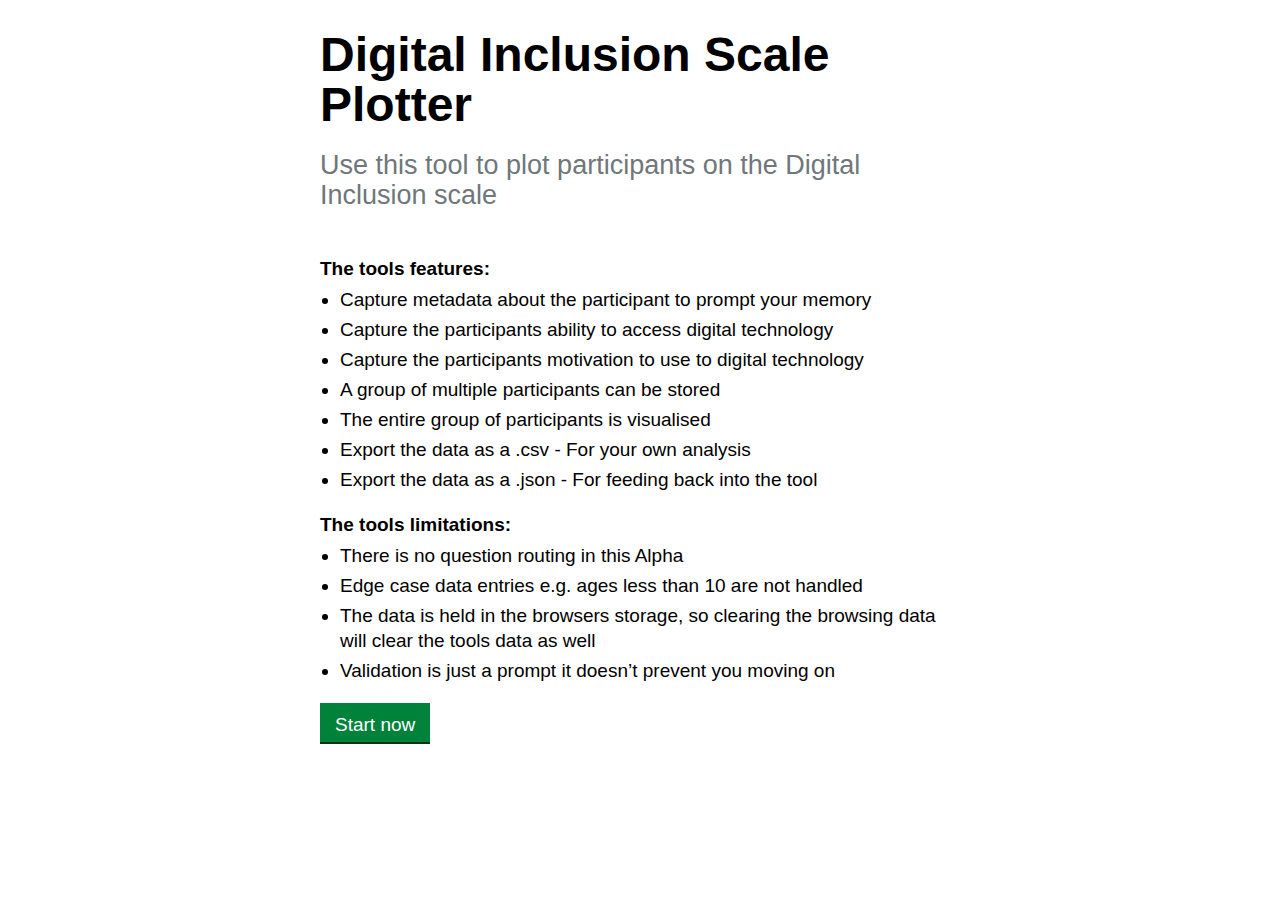
==== index.html @ 39d11bb1 "Tidying up file base for offline usage" ====
<!doctype html>
<!--[if lt IE 7 ]> <html class="ie ie6 ie-lt10 ie-lt9 ie-lt8 ie-lt7 no-js" lang="en"> <![endif]-->
<!--[if IE 7 ]>    <html class="ie ie7 ie-lt10 ie-lt9 ie-lt8 no-js" lang="en"> <![endif]-->
<!--[if IE 8 ]>    <html class="ie ie8 ie-lt10 ie-lt9 no-js" lang="en"> <![endif]-->
<!--[if IE 9 ]>    <html class="ie ie9 ie-lt10 no-js" lang="en"> <![endif]-->
<!--[if gt IE 9]><!--><html class="no-js" lang="en"><!--<![endif]-->
<head>
	<meta charset="utf-8">
	<title>GOV.UK</title>
	<meta name="author" content="Tom Harrop" />
	<meta name="Copyright" content="Open Government Licence v3.0, except where otherwise stated" />
	<!--[if gt IE 8]><!--><link href="govuk-assets/stylesheets/govuk-template.css?0.12.0" media="screen" rel="stylesheet" type="text/css" /><!--<![endif]-->
	<!--[if IE 6]><link href="govuk-assets/stylesheets/govuk-template-ie6.css?0.12.0" media="screen" rel="stylesheet" type="text/css" /><![endif]-->
	<!--[if IE 7]><link href="govuk-assets/stylesheets/govuk-template-ie7.css?0.12.0" media="screen" rel="stylesheet" type="text/css" /><![endif]-->
	<!--[if IE 8]><link href="govuk-assets/stylesheets/govuk-template-ie8.css?0.12.0" media="screen" rel="stylesheet" type="text/css" /><![endif]-->
	<link href="govuk-assets/stylesheets/govuk-template-print.css?0.12.0" media="print" rel="stylesheet" type="text/css" />
	<link href="govuk-assets/application.css" media="all" rel="stylesheet" type="text/css" />
	<link href="govuk-assets/stylesheets/fonts.css?0.12.0" media="all" rel="stylesheet" type="text/css" />

	<script type="text/javascript" src="scripts/jquery.min.js"></script>
	<script type="text/javascript" src="scripts/form.storage.js"></script>
	<script type="text/javascript" src="scripts/application.js"></script>
	<script type="text/javascript" src="scripts/details.polyfill.js"></script>

	<script src="scripts/jquery.form-validator.min.js"></script>
	<script type="text/javascript" src="scripts/DigitalScript.js"></script>
	<link rel="stylesheet" type="text/css" href="stylesheets/styles.css" />
</head>
<body>

	<header data-includefile="header"></header>
	<main id="content" role="main">
		<div data-includefile="banner-alpha"></div>

		<h1 class="heading-xlarge" style="margin-bottom: 40px">Digital Inclusion Scale Plotter
		<span class="heading-secondary" style="padding-top: 20px">Use this tool to plot participants on the Digital Inclusion scale</span></h1>
		<h4 class="heading-small">The tools features:</h4>
		<ul class="list-bullet">
			<li>Capture metadata about the participant to prompt your memory</li>
			<li>Capture the participants ability to access digital technology</li>
			<li>Capture the participants motivation to use to digital technology</li>
			<li>A group of multiple participants can be stored</li>
			<li>The entire group of participants is visualised</li>
			<li>Export the data as a .csv - For your own analysis</li>
			<li>Export the data as a .json - For feeding back into the tool</li>
		</ul>
		<h4 class="heading-small">The tools limitations:</h4>
		<ul class="list-bullet">
			<li>There is no question routing in this Alpha</li>
			<li>Edge case data entries e.g. ages less than 10 are not handled</li>
			<li>The data is held in the browsers storage, so clearing the browsing data will clear the tools data as well</li>
			<li>Validation is just a prompt it doesn’t prevent you moving on</li>
		</ul>

		<a class="button newParticipant" nextPage="Metadata">Start now</a>

<!-- STOP DELETING! -->

	</main>

	<footer data-includefile="footer"></footer>
</body>
</html>
---- govuk-assets/application.css ----
@-ms-viewport {
  width: device-width; }

@-o-viewport {
  width: device-width; }

@-ms-viewport {
  width: device-width; }

@-o-viewport {
  width: device-width; }

.grid-row:after, #content:after, fieldset:after, .form-group:after, .form-block:after, .panel-indent:after {
  content: "";
  display: block;
  clear: both; }

@font-face {
  font-family: GDS-Logo;
  src: local("HelveticaNeue"), local("Helvetica Neue"), local("Arial"), local("Helvetica"); }

@-ms-viewport {
  width: device-width; }

@-o-viewport {
  width: device-width; }

@font-face {
  font-family: GDS-Logo;
  src: local("HelveticaNeue"), local("Helvetica Neue"), local("Arial"), local("Helvetica"); }

@-ms-viewport {
  width: device-width; }

@-o-viewport {
  width: device-width; }

@-ms-viewport {
  width: device-width; }

@-o-viewport {
  width: device-width; }

.grid-row:after, #content:after, fieldset:after, .form-group:after, .form-block:after, .panel-indent:after {
  content: "";
  display: block;
  clear: both; }

@-ms-viewport {
  width: device-width; }

@-o-viewport {
  width: device-width; }

@-ms-viewport {
  width: device-width; }

@-o-viewport {
  width: device-width; }

.grid-row:after, #content:after, fieldset:after, .form-group:after, .form-block:after, .panel-indent:after {
  content: "";
  display: block;
  clear: both; }

#content {
  max-width: 970px;
  margin: 0 15px; }
  @media (min-width: 641px) {
    #content {
      margin: 0 30px; } }
  @media (min-width: 1020px) {
    #content {
      margin: 0 auto; } }

.grid-row {
  margin: 0 -15px; }

@-ms-viewport {
  width: device-width; }

@-o-viewport {
  width: device-width; }

.grid-row:after, #content:after, fieldset:after, .form-group:after, .form-block:after, .panel-indent:after {
  content: "";
  display: block;
  clear: both; }

@-ms-viewport {
  width: device-width; }

@-o-viewport {
  width: device-width; }

.example-highlight-grid .grid-row {
  background: #bfc1c3; }
.example-highlight-grid .column-highlight {
  background: #dee0e2;
  width: 100%; }

.example-back-link {
  display: -moz-inline-stack;
  display: inline-block;
  margin-top: 30px; }

.visuallyhidden {
  position: absolute;
  overflow: hidden;
  clip: rect(0 0 0 0);
  height: 1px;
  width: 1px;
  margin: -1px;
  padding: 0;
  border: 0; }

.js-enabled .js-hidden {
  display: none; }

/* Borrowed from http://meyerweb.com/eric/tools/css/reset/ */
div, span, h1, h2, h3, h4, h5, h6, p, blockquote, pre, a, abbr, acronym, address, big, cite, code, del, dfn, em, img, ins, kbd, q, s, samp, small, strike, strong, sub, sup, tt, var, b, u, i, center, dl, dt, dd, ol, ul, li, fieldset, form, label, legend, table, caption, tbody, tfoot, thead, tr, th, td, article, aside, canvas, details, embed, figure, figcaption, footer, header, hgroup, menu, nav, output, ruby, section, summary, time, mark {
  border: none;
  margin: 0;
  padding: 0; }

h1, h2, h3, h4, h5, h6, p, blockquote, pre, small, strike, strong, sub, sup, tt, var, b, u, i, center, input, textarea, table, caption, tbody, tfoot, thead, tr, th, td {
  font-size: inherit;
  font-family: inherit;
  line-height: inherit;
  font-weight: normal; }

main {
  font-family: "nta", Arial, sans-serif;
  font-size: 19px;
  line-height: 1.3157894737;
  font-weight: 400;
  text-transform: none;
  -webkit-font-smoothing: antialiased; }
  @media (max-width: 640px) {
    main {
      font-size: 16px;
      line-height: 1.25; } }

.font-xxlarge {
  font-family: "nta", Arial, sans-serif;
  font-size: 80px;
  line-height: 1;
  font-weight: 400;
  text-transform: none; }
  @media (max-width: 640px) {
    .font-xxlarge {
      font-size: 53px;
      line-height: 1.0377358491; } }

.font-xlarge {
  font-family: "nta", Arial, sans-serif;
  font-size: 48px;
  line-height: 1.0416666667;
  font-weight: 400;
  text-transform: none; }
  @media (max-width: 640px) {
    .font-xlarge {
      font-size: 32px;
      line-height: 1.09375; } }

.font-large {
  font-family: "nta", Arial, sans-serif;
  font-size: 36px;
  line-height: 1.1111111111;
  font-weight: 400;
  text-transform: none; }
  @media (max-width: 640px) {
    .font-large {
      font-size: 24px;
      line-height: 1.0416666667; } }

.font-medium {
  font-family: "nta", Arial, sans-serif;
  font-size: 24px;
  line-height: 1.25;
  font-weight: 400;
  text-transform: none; }
  @media (max-width: 640px) {
    .font-medium {
      font-size: 18px;
      line-height: 1.2; } }

.font-small {
  font-family: "nta", Arial, sans-serif;
  font-size: 19px;
  line-height: 1.3157894737;
  font-weight: 400;
  text-transform: none; }
  @media (max-width: 640px) {
    .font-small {
      font-size: 16px;
      line-height: 1.25; } }

.font-xsmall {
  font-family: "nta", Arial, sans-serif;
  font-size: 16px;
  line-height: 1.25;
  font-weight: 400;
  text-transform: none; }
  @media (max-width: 640px) {
    .font-xsmall {
      font-size: 14px;
      line-height: 1.1428571429; } }

.bold-xxlarge {
  font-family: "nta", Arial, sans-serif;
  font-size: 80px;
  line-height: 1;
  font-weight: 700;
  text-transform: none; }
  @media (max-width: 640px) {
    .bold-xxlarge {
      font-size: 53px;
      line-height: 1.0377358491; } }

.bold-xlarge {
  font-family: "nta", Arial, sans-serif;
  font-size: 48px;
  line-height: 1.0416666667;
  font-weight: 700;
  text-transform: none; }
  @media (max-width: 640px) {
    .bold-xlarge {
      font-size: 32px;
      line-height: 1.09375; } }

.bold-large {
  font-family: "nta", Arial, sans-serif;
  font-size: 36px;
  line-height: 1.1111111111;
  font-weight: 700;
  text-transform: none; }
  @media (max-width: 640px) {
    .bold-large {
      font-size: 24px;
      line-height: 1.0416666667; } }

.bold-medium {
  font-family: "nta", Arial, sans-serif;
  font-size: 24px;
  line-height: 1.25;
  font-weight: 700;
  text-transform: none; }
  @media (max-width: 640px) {
    .bold-medium {
      font-size: 18px;
      line-height: 1.2; } }

.bold-small {
  font-family: "nta", Arial, sans-serif;
  font-size: 19px;
  line-height: 1.3157894737;
  font-weight: 700;
  text-transform: none; }
  @media (max-width: 640px) {
    .bold-small {
      font-size: 16px;
      line-height: 1.25; } }

.bold-xsmall {
  font-family: "nta", Arial, sans-serif;
  font-size: 16px;
  line-height: 1.25;
  font-weight: 700;
  text-transform: none; }
  @media (max-width: 640px) {
    .bold-xsmall {
      font-size: 14px;
      line-height: 1.1428571429; } }

.heading-xlarge {
  font-family: "nta", Arial, sans-serif;
  font-size: 48px;
  line-height: 1.0416666667;
  font-weight: 700;
  text-transform: none;
  margin-top: 0.46875em;
  margin-bottom: 0.9375em; }
  @media (max-width: 640px) {
    .heading-xlarge {
      font-size: 32px;
      line-height: 1.09375; } }
  @media (min-width: 641px) {
    .heading-xlarge {
      margin-top: 0.625em;
      margin-bottom: 1.25em; } }
  .heading-xlarge .heading-secondary {
    font-family: "nta", Arial, sans-serif;
    font-size: 27px;
    line-height: 1.1111111111;
    font-weight: 400;
    text-transform: none;
    padding-top: 8px;
    padding-bottom: 7px;
    display: block;
    color: #6f777b; }
    @media (max-width: 640px) {
      .heading-xlarge .heading-secondary {
        font-size: 20px;
        line-height: 1.1111111111; } }
    @media (min-width: 641px) {
      .heading-xlarge .heading-secondary {
        padding-top: 4px;
        padding-bottom: 6px; } }

.heading-large {
  font-family: "nta", Arial, sans-serif;
  font-size: 36px;
  line-height: 1.1111111111;
  font-weight: 700;
  text-transform: none;
  margin-top: 1.04167em;
  margin-bottom: 0.41667em; }
  @media (max-width: 640px) {
    .heading-large {
      font-size: 24px;
      line-height: 1.0416666667; } }
  @media (min-width: 641px) {
    .heading-large {
      margin-top: 1.25em;
      margin-bottom: 0.55556em; } }
  .heading-large .heading-secondary {
    font-family: "nta", Arial, sans-serif;
    font-size: 24px;
    line-height: 1.25;
    font-weight: 400;
    text-transform: none;
    padding-top: 9px;
    padding-bottom: 6px;
    display: block;
    color: #6f777b; }
    @media (max-width: 640px) {
      .heading-large .heading-secondary {
        font-size: 18px;
        line-height: 1.2; } }
    @media (min-width: 641px) {
      .heading-large .heading-secondary {
        padding-top: 6px;
        padding-bottom: 4px; } }

.heading-medium {
  font-family: "nta", Arial, sans-serif;
  font-size: 24px;
  line-height: 1.25;
  font-weight: 700;
  text-transform: none;
  margin-top: 1.25em;
  margin-bottom: 0.5em; }
  @media (max-width: 640px) {
    .heading-medium {
      font-size: 18px;
      line-height: 1.2; } }
  @media (min-width: 641px) {
    .heading-medium {
      margin-top: 1.875em;
      margin-bottom: 0.83333em; } }

.heading-small {
  font-family: "nta", Arial, sans-serif;
  font-size: 19px;
  line-height: 1.3157894737;
  font-weight: 700;
  text-transform: none;
  margin-top: 0.625em;
  margin-bottom: 0.3125em; }
  @media (max-width: 640px) {
    .heading-small {
      font-size: 16px;
      line-height: 1.25; } }
  @media (min-width: 641px) {
    .heading-small {
      margin-top: 1.05263em; } }

p {
  margin-top: 0.3125em;
  margin-bottom: 1.25em; }
  @media (min-width: 641px) {
    p {
      margin-top: 0.26316em;
      margin-bottom: 1.05263em; } }

.lede {
  font-family: "nta", Arial, sans-serif;
  font-size: 24px;
  line-height: 1.25;
  font-weight: 400;
  text-transform: none; }
  @media (max-width: 640px) {
    .lede {
      font-size: 18px;
      line-height: 1.2; } }

.text {
  max-width: 30em; }

.text-secondary {
  color: #6f777b; }

.link {
  color: #005ea5;
  text-decoration: underline; }

.link:visited {
  color: #4c2c92; }

.link:hover {
  color: #2e8aca; }

.link:active {
  color: #005ea5; }

pre, code {
  font-size: 13px;
  line-height: 19px;
  color: #0b0c0c;
  background-color: #f8f8f8;
  border: 1px solid #bfc1c3;
  padding: 3px 7px; }

#content {
  padding-bottom: 30px; }
  @media (min-width: 769px) {
    #content {
      padding-bottom: 90px; } }

.phase-banner {
  padding: 10px 0 8px 0;
  border-bottom: 1px solid #bfc1c3; }
  @media (min-width: 641px) {
    .phase-banner {
      padding-bottom: 10px; } }
  .phase-banner p {
    margin: 0;
    color: #000;
    font-family: "nta", Arial, sans-serif;
    font-size: 16px;
    line-height: 1.25;
    font-weight: 400;
    text-transform: none; }
    @media (max-width: 640px) {
      .phase-banner p {
        font-size: 14px;
        line-height: 1.1428571429; } }
  .phase-banner .phase-tag {
    display: -moz-inline-stack;
    display: inline-block;
    vertical-align: top;
    margin: 0 8px 0 0;
    padding: 2px 5px 0;
    font-family: "nta", Arial, sans-serif;
    font-size: 16px;
    line-height: 1.25;
    font-weight: 700;
    text-transform: none;
    text-transform: uppercase;
    letter-spacing: 1px;
    text-decoration: none;
    color: #fff;
    background-color: #d53880; }
    @media (min-width: 641px) {
      .phase-banner .phase-tag {
        vertical-align: baseline; } }
    @media (max-width: 640px) {
      .phase-banner .phase-tag {
        font-size: 14px;
        line-height: 1.1428571429; } }
  .phase-banner span {
    display: -moz-inline-stack;
    display: inline-block;
    width: 75%;
    vertical-align: top; }
    @media (min-width: 641px) {
      .phase-banner span {
        width: auto;
        vertical-align: baseline; } }

.column-quarter {
  padding: 0 15px;
  -webkit-box-sizing: border-box;
  -moz-box-sizing: border-box;
  box-sizing: border-box; }
  @media (min-width: 641px) {
    .column-quarter {
      float: left;
      width: 25%; } }

.column-half {
  padding: 0 15px;
  -webkit-box-sizing: border-box;
  -moz-box-sizing: border-box;
  box-sizing: border-box; }
  @media (min-width: 641px) {
    .column-half {
      float: left;
      width: 50%; } }

.column-third {
  padding: 0 15px;
  -webkit-box-sizing: border-box;
  -moz-box-sizing: border-box;
  box-sizing: border-box; }
  @media (min-width: 641px) {
    .column-third {
      float: left;
      width: 33.3333333333%; } }

.column-two-thirds {
  padding: 0 15px;
  -webkit-box-sizing: border-box;
  -moz-box-sizing: border-box;
  box-sizing: border-box; }
  @media (min-width: 641px) {
    .column-two-thirds {
      float: left;
      width: 66.6666666667%; } }

fieldset {
  width: 100%; }

.form-group {
  float: left;
  width: 100%;
  margin-bottom: 15px; }
  @media (min-width: 641px) {
    .form-group {
      margin-bottom: 30px; } }

.form-group-related {
  margin-bottom: 10px; }
  @media (min-width: 641px) {
    .form-group-related {
      margin-bottom: 20px; } }

.form-group-compound {
  margin-bottom: 10px; }

.form-title {
  margin-bottom: 30px; }
  @media (min-width: 641px) {
    .form-title {
      margin-bottom: 45px; } }

.form-label, .form-label-bold {
  display: block;
  color: #0b0c0c; }

.form-label {
  font-family: "nta", Arial, sans-serif;
  font-size: 19px;
  line-height: 1.3157894737;
  font-weight: 400;
  text-transform: none;
  margin-bottom: 5px; }
  @media (max-width: 640px) {
    .form-label {
      font-size: 16px;
      line-height: 1.25; } }

.form-label-bold {
  font-family: "nta", Arial, sans-serif;
  font-size: 24px;
  line-height: 1.25;
  font-weight: 700;
  text-transform: none;
  margin-bottom: 0; }
  @media (max-width: 640px) {
    .form-label-bold {
      font-size: 18px;
      line-height: 1.2; } }
  .form-label-bold .form-hint {
    font-family: "nta", Arial, sans-serif;
    font-size: 19px;
    line-height: 1.3157894737;
    font-weight: 400;
    text-transform: none; }
    @media (max-width: 640px) {
      .form-label-bold .form-hint {
        font-size: 16px;
        line-height: 1.25; } }

.form-block {
  float: left;
  width: 100%; }

.form-hint {
  display: block;
  color: #6f777b;
  margin-bottom: 5px; }
  @media (min-width: 641px) {
    .form-hint {
      margin-top: 8px; } }

.form-control {
  font-family: "nta", Arial, sans-serif;
  font-size: 19px;
  line-height: 1.3157894737;
  font-weight: 400;
  text-transform: none;
  width: 100%;
  -webkit-box-sizing: border-box;
  -moz-box-sizing: border-box;
  box-sizing: border-box;
  padding: 4px;
  background-color: #fff;
  border: 1px solid #bfc1c3;
  -webkit-appearance: none;
  border-radius: 0; }
  @media (max-width: 640px) {
    .form-control {
      font-size: 16px;
      line-height: 1.25; } }
  @media (min-width: 641px) {
    .form-control {
      width: 50%; } }

.form-control-3-4 {
  width: 100%; }
  @media (min-width: 641px) {
    .form-control-3-4 {
      width: 75%; } }

.form-control-1-2 {
  width: 100%; }
  @media (min-width: 641px) {
    .form-control-1-2 {
      width: 50%; } }

.form-control-1-4 {
  width: 25%; }

.form-control-1-8 {
  width: 12.5%; }

.form-radio {
  display: block;
  margin: 10px 0; }

.form-radio input {
  vertical-align: middle;
  margin: -4px 5px 0 0; }

.form-checkbox {
  display: block;
  margin: 15px 0; }

.form-checkbox input {
  vertical-align: middle;
  margin: -2px 5px 0 0; }

@media (max-width: 640px) {
  .form .button {
    width: 100%; } }

.validation-summary {
  border: 3px solid #df3034;
  padding: 15px 30px;
  margin-bottom: 30px; }

.validation-summary ul {
  margin-top: 10px; }

.validation-summary li, .validation-summary p {
  font-family: "nta", Arial, sans-serif;
  font-size: 16px;
  line-height: 1.25;
  font-weight: 400;
  text-transform: none; }
  @media (max-width: 640px) {
    .validation-summary li, .validation-summary p {
      font-size: 14px;
      line-height: 1.1428571429; } }

.validation-summary p {
  margin-top: 15px;
  margin-bottom: 5px; }

.validation-summary a {
  color: #df3034; }

.validation-summary .heading-small {
  margin-top: 15px; }

.validation-message {
  display: block;
  font-family: "nta", Arial, sans-serif;
  font-size: 16px;
  line-height: 1.25;
  font-weight: 400;
  text-transform: none;
  color: #df3034; }
  @media (max-width: 640px) {
    .validation-message {
      font-size: 14px;
      line-height: 1.1428571429; } }

input::-webkit-outer-spin-button, input::-webkit-inner-spin-button {
  -webkit-appearance: none;
  margin: 0; }

input[type=number] {
  -moz-appearance: textfield; }

.form-date .form-group {
  float: left;
  width: 50px;
  margin-right: 20px;
  margin-bottom: 0;
  clear: none; }
  .form-date .form-group label {
    display: block;
    margin-bottom: 5px; }
  .form-date .form-group input {
    width: 100%; }
.form-date .form-group-year {
  width: 70px; }

@-ms-viewport {
  width: device-width; }

@-o-viewport {
  width: device-width; }

.block-label {
  display: block;
  float: none;
  clear: left;
  position: relative;
  background: #dee0e2;
  border: 1px solid #dee0e2;
  padding: 18px 30px 15px 45px;
  margin-top: 10px;
  margin-bottom: 10px;
  cursor: pointer; }
  @media (min-width: 641px) {
    .block-label {
      float: left;
      margin-top: 5px;
      margin-bottom: 5px; } }
  .block-label input {
    position: absolute;
    top: 18px;
    left: 15px;
    cursor: pointer; }
  .block-label:hover {
    border-color: #0b0c0c; }

.inline .block-label {
  clear: none;
  margin-right: 15px; }

.js-enabled label.selected {
  background: #fff;
  border-color: #0b0c0c; }

.js-enabled label.focused {
  outline: 3px solid #ffbf47; }

.js-enabled .focused input:focus {
  outline: none; }

table {
  border-collapse: collapse;
  border-spacing: 0;
  width: 100%; }

table th, table td {
  font-family: "nta", Arial, sans-serif;
  font-size: 16px;
  line-height: 1.25;
  font-weight: 400;
  text-transform: none;
  padding: 0.75em 1.25em 0.5625em 0;
  text-align: left;
  color: #0b0c0c;
  border-bottom: 1px solid #bfc1c3; }
  @media (max-width: 640px) {
    table th, table td {
      font-size: 14px;
      line-height: 1.1428571429; } }

table th {
  font-weight: 700; }

table th.numeric {
  text-align: right; }

table td.numeric {
  font-family: "ntatabularnumbers", "nta", Arial, sans-serif;
  font-size: 16px;
  line-height: 1.25;
  font-weight: 400;
  text-transform: none;
  text-align: right; }
  @media (max-width: 640px) {
    table td.numeric {
      font-size: 14px;
      line-height: 1.1428571429; } }

.button {
  background-color: #00823b;
  position: relative;
  display: -moz-inline-stack;
  display: inline-block;
  padding: 0.3em 0.6em 0.2em 0.6em;
  border: none;
  -webkit-border-radius: 0;
  -moz-border-radius: 0;
  border-radius: 0;
  -webkit-appearance: none;
  -webkit-box-shadow: 0 2px 0 #003518;
  -moz-box-shadow: 0 2px 0 #003518;
  box-shadow: 0 2px 0 #003518;
  font-size: 1em;
  line-height: 1.25;
  text-decoration: none;
  -webkit-font-smoothing: antialiased;
  cursor: pointer;
  color: #fff;
  margin: 0 15px 15px 0;
  padding: 0.52632em 0.78947em 0.26316em 0.78947em;
  vertical-align: top; }
  .button:visited {
    background-color: #00823b; }
  .button:hover, .button:focus {
    background-color: #00692f; }
  .button:active {
    top: 2px;
    -webkit-box-shadow: 0 0 0 #00823b;
    -moz-box-shadow: 0 0 0 #00823b;
    box-shadow: 0 0 0 #00823b; }
  .button.disabled, .button[disabled="disabled"], .button[disabled] {
    zoom: 1;
    filter: alpha(opacity=50);
    opacity: 0.5; }
    .button.disabled:hover, .button[disabled="disabled"]:hover, .button[disabled]:hover {
      cursor: default;
      background-color: #00823b; }
    .button.disabled:active, .button[disabled="disabled"]:active, .button[disabled]:active {
      top: 0;
      -webkit-box-shadow: 0 2px 0 #003518;
      -moz-box-shadow: 0 2px 0 #003518;
      box-shadow: 0 2px 0 #003518; }
  .button:link, .button:hover, .button:focus, .button:visited {
    color: #fff; }
  .button:before {
    content: "";
    height: 110%;
    width: 100%;
    display: block;
    background: transparent;
    position: absolute;
    top: 0;
    left: 0; }
  .button:active:before {
    top: -10%;
    height: 120%; }
  .button[rel="external"]:after {
    display: none;
    content: none;
    margin-left: 0;
    margin-right: 0; }

.button::-moz-focus-inner {
  border: 0;
  padding: 0; }

.button:focus {
  outline: 3px solid #ffbf47; }

.button[disabled="disabled"] {
  background: #00823b; }

.button[disabled="disabled"]:focus {
  outline: none; }

.button-get-started {
  font-family: "nta", Arial, sans-serif;
  font-size: 24px;
  line-height: 1.25;
  font-weight: 700;
  text-transform: none;
  background-image: url("/public/images/icon-pointer.png");
  background-repeat: no-repeat;
  background-position: 100% 50%;
  padding: 0.36842em 2.15789em 0.21053em 0.84211em; }
  @media (max-width: 640px) {
    .button-get-started {
      font-size: 18px;
      line-height: 1.2; } }
  @media only screen and (-webkit-min-device-pixel-ratio: 2), only screen and (min--moz-device-pixel-ratio: 2), only screen and (-o-min-device-pixel-ratio: 20/10), only screen and (min-device-pixel-ratio: 2), only screen and (min-resolution: 192dpi), only screen and (min-resolution: 2dppx) {
    .button-get-started {
      background-image: url("/public/images/icon-pointer-2x.png");
      background-size: 30px 19px; } }

details {
  display: block; }

details summary {
  display: inline-block;
  color: #005ea5;
  cursor: pointer;
  position: relative;
  margin-bottom: 0.26316em; }

details summary:hover {
  color: #2e8aca; }

details summary:focus {
  outline: 3px solid #ffbf47; }

details .summary {
  text-decoration: underline; }

details .arrow {
  margin-right: 0.35em;
  font-style: normal; }

details .panel-indent {
  margin-top: 0; }

ul, ol {
  list-style-type: none;
  padding: 0; }

.list-bullet {
  list-style-type: disc;
  padding-left: 20px; }

.list-number {
  list-style-type: decimal;
  padding-left: 20px; }

.list-bullet, .list-number {
  margin-top: 5px;
  margin-bottom: 20px; }

.list-bullet li, .list-number li {
  margin-bottom: 5px; }

.panel-indent {
  clear: both;
  border-left: 4px solid #bfc1c3;
  padding: 10px 0 10px 15px;
  margin: 30px 15px 45px 0; }

.panel-indent legend {
  margin-top: 0; }

.panel-indent p:only-child, .panel-indent p:last-child {
  margin-bottom: 0; }

.panel-indent .form-group:last-child {
  margin-bottom: 0; }

.alpha-banner {
  padding: 10px 0 8px 0;
  border-bottom: 1px solid #bfc1c3; }
  @media (min-width: 641px) {
    .alpha-banner {
      padding-bottom: 10px; } }
  .alpha-banner p {
    margin: 0;
    color: #000;
    font-family: "nta", Arial, sans-serif;
    font-size: 16px;
    line-height: 1.25;
    font-weight: 400;
    text-transform: none; }
    @media (max-width: 640px) {
      .alpha-banner p {
        font-size: 14px;
        line-height: 1.1428571429; } }
  .alpha-banner .phase-tag {
    display: -moz-inline-stack;
    display: inline-block;
    vertical-align: top;
    margin: 0 8px 0 0;
    padding: 2px 5px 0;
    font-family: "nta", Arial, sans-serif;
    font-size: 16px;
    line-height: 1.25;
    font-weight: 700;
    text-transform: none;
    text-transform: uppercase;
    letter-spacing: 1px;
    text-decoration: none;
    color: #fff;
    background-color: #d53880; }
    @media (min-width: 641px) {
      .alpha-banner .phase-tag {
        vertical-align: baseline; } }
    @media (max-width: 640px) {
      .alpha-banner .phase-tag {
        font-size: 14px;
        line-height: 1.1428571429; } }
  .alpha-banner span {
    display: -moz-inline-stack;
    display: inline-block;
    width: 75%;
    vertical-align: top; }
    @media (min-width: 641px) {
      .alpha-banner span {
        width: auto;
        vertical-align: baseline; } }

.alpha-tag {
  display: -moz-inline-stack;
  display: inline-block;
  vertical-align: top;
  margin: 0 8px 0 0;
  padding: 2px 5px 0;
  font-family: "nta", Arial, sans-serif;
  font-size: 16px;
  line-height: 1.25;
  font-weight: 700;
  text-transform: none;
  text-transform: uppercase;
  letter-spacing: 1px;
  text-decoration: none;
  color: #fff;
  background-color: #d53880; }
  @media (min-width: 641px) {
    .alpha-tag {
      vertical-align: baseline; } }
  @media (max-width: 640px) {
    .alpha-tag {
      font-size: 14px;
      line-height: 1.1428571429; } }

.banner-block {
  padding: 0.5em 0;
  border-bottom: 1px solid #0b0c0c;
  font-size: 16px; }

@media (min-width: 641px) {
  html[dir="rtl"] .block-label {
    float: right;
    clear: right;
    margin-right: 0; } }

html[dir="rtl"] .form-date .form-group {
  float: right; }
html[dir="rtl"] .button {
  margin-right: 0; }
html[dir="rtl"] .panel-indent {
  border-right: 4px solid #bfc1c3;
  border-left: none;
  padding: 10px 15px 10px 0;
  margin: 30px 0 45px 15px; }
html[dir="rtl"] table td, html[dir="rtl"] table th {
  text-align: right; }
  html[dir="rtl"] table td.numeric, html[dir="rtl"] table th.numeric {
    text-align: left; }

@media (max-width: 640px) {
  .rtl-both {
    width: 100%; } }

@media (min-width: 641px) {
  .rtl-both {
    padding-right: 50%;
    display: block; }
  legend.rtl-label {
    min-width: 50%; }
  body.body-rtl-both #content p[data-lang='eng'], body.body-rtl-both #content label:not(.rtl-both) {
    max-width: 50%; } }

p.no-margin, h1.no-margin {
  text-indent: 0; }

span.rtl-both, legend.lang-boths {
  width: 100%; }

.panel-success {
  clear: both;
  padding: 30px 0 30px 15px;
  margin: 30px 15px 45px 0;
  background: #28a197;
  color: #fff;
  text-align: center; }

.button.secondary {
  background: #eee;
  color: #000;
  -webkit-box-shadow: 0 2px 0 #ccc;
  -moz-box-shadow: 0 2px 0 #ccc;
  box-shadow: 0 2px 0 #ccc; }

.button.red {
  background: #eee;
  color: #b10e1e;
  font-weight: bold;
  -webkit-box-shadow: 0 2px 0 #ccc;
  -moz-box-shadow: 0 2px 0 #ccc;
  box-shadow: 0 2px 0 #ccc; }

strong {
  font-weight: bold; }

.hide-by-default {
  display: none; }

label .rtl-both {
  text-indent: 0; }
---- stylesheets/styles.css ----
#content {
	max-width: 640px;
}

.required {
	color: red;
}

.instructions {
	padding: 20px;
	border: 1px solid #990000;
	color: #990000;
	background: #f4f4f4;
	margin-bottom: 2em;
	border-radius: 10px;
	clear: both;
}
.instructions p, .instructions th, .instructions td, .instructions table, .instructions h2 {
	color: #990000;
}
pre {
	font-family: courier;
	overflow: scroll;
}
*[class^='optional-section-'],*[class*=' optional-section-'] {display: none;}
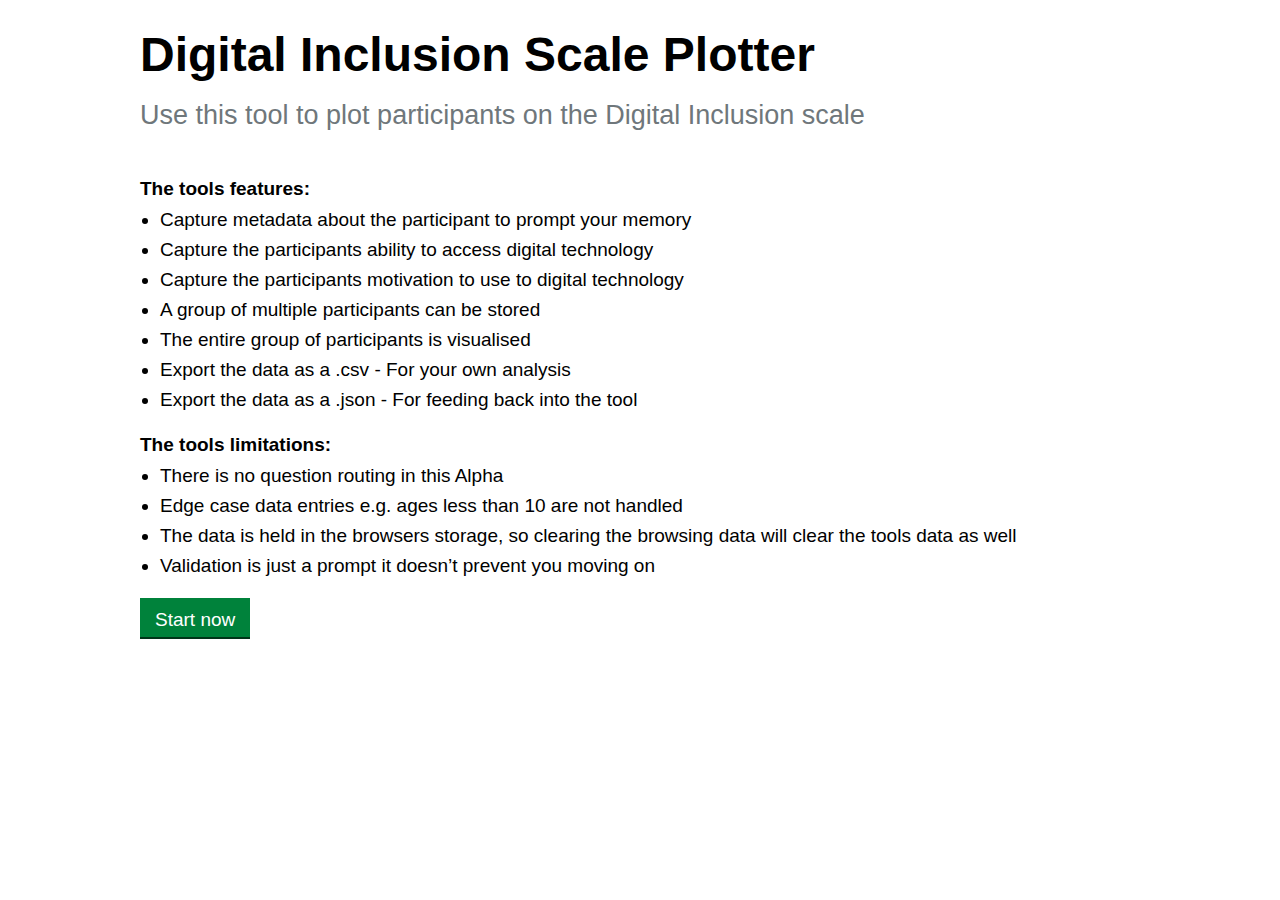
==== commit 8de3a2ab: "Finish navigationfix" ====
--- a/index.html
+++ b/index.html
@@ -52,7 +52,7 @@
 			<li>Validation is just a prompt it doesn’t prevent you moving on</li>
 		</ul>
 
-		<a class="button newParticipant" nextPage="Metadata">Start now</a>
+		<a class="button navigation" navType="newSession" nextPage="Metadata">Start now</a>
 
 <!-- STOP DELETING! -->
 
--- a/stylesheets/styles.css
+++ b/stylesheets/styles.css
@@ -1,6 +1,21 @@
 
 #content {
-	max-width: 640px;
+	max-width: 1000px;
+}
+.rightCol {
+	max-width: 44%;
+	float: right;
+	margin-left: 1%;
+}
+.leftCol {
+	max-width: 44%;
+	float:left;
+	margin-right: 1%; 
+}
+.plotterNav {
+	clear:both;
+	max-width: 100%;
+	text-align: center;
 }
 
 .required {
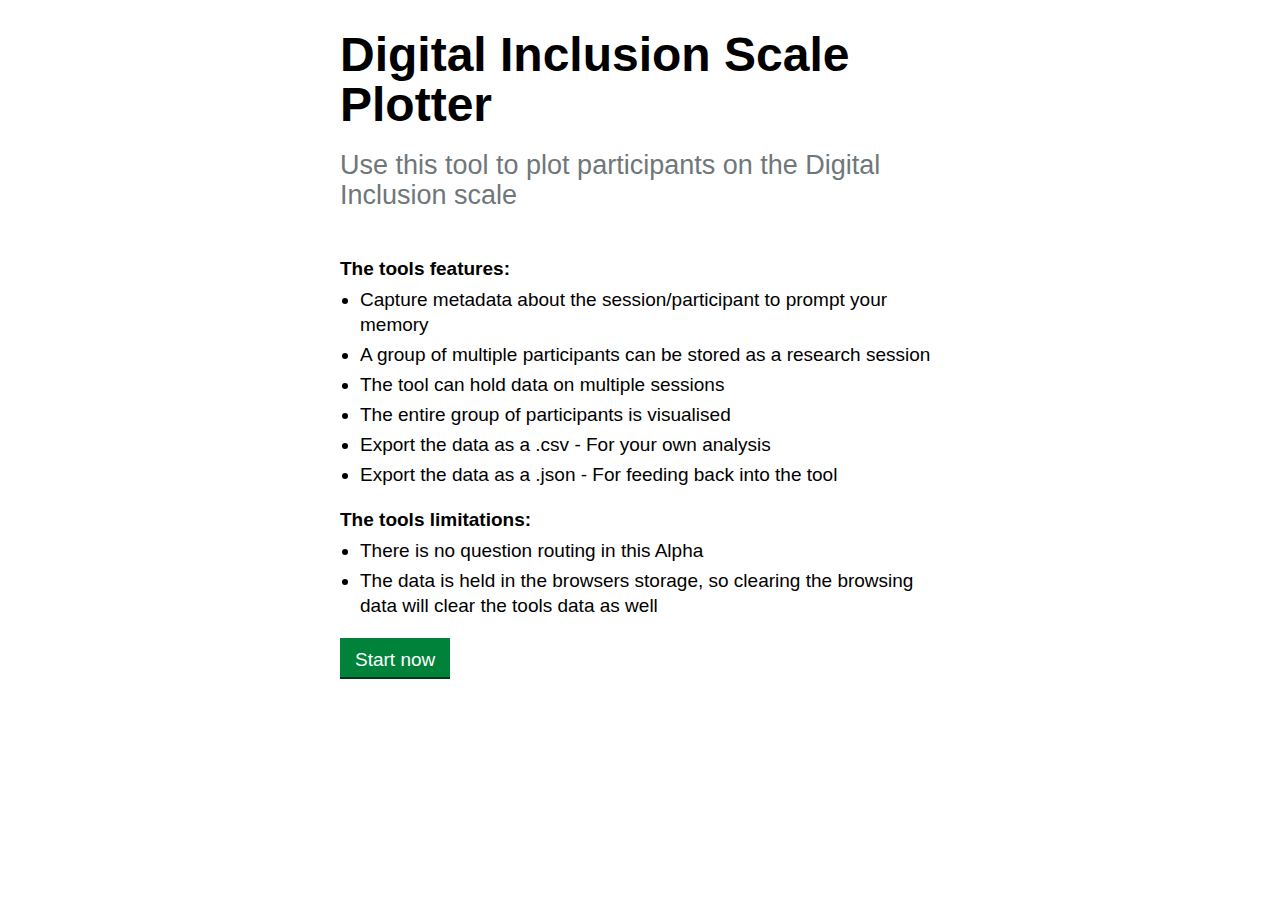
==== commit c3974aa5: "Index update to reflect current state" ====
--- a/index.html
+++ b/index.html
@@ -36,10 +36,9 @@
 		<span class="heading-secondary" style="padding-top: 20px">Use this tool to plot participants on the Digital Inclusion scale</span></h1>
 		<h4 class="heading-small">The tools features:</h4>
 		<ul class="list-bullet">
-			<li>Capture metadata about the participant to prompt your memory</li>
-			<li>Capture the participants ability to access digital technology</li>
-			<li>Capture the participants motivation to use to digital technology</li>
-			<li>A group of multiple participants can be stored</li>
+			<li>Capture metadata about the session/participant to prompt your memory</li>
+			<li>A group of multiple participants can be stored as a research session</li>
+			<li>The tool can hold data on multiple sessions</li>
 			<li>The entire group of participants is visualised</li>
 			<li>Export the data as a .csv - For your own analysis</li>
 			<li>Export the data as a .json - For feeding back into the tool</li>
@@ -47,9 +46,7 @@
 		<h4 class="heading-small">The tools limitations:</h4>
 		<ul class="list-bullet">
 			<li>There is no question routing in this Alpha</li>
-			<li>Edge case data entries e.g. ages less than 10 are not handled</li>
 			<li>The data is held in the browsers storage, so clearing the browsing data will clear the tools data as well</li>
-			<li>Validation is just a prompt it doesn’t prevent you moving on</li>
 		</ul>
 
 		<a class="button navigation" navType="newSession" nextPage="Metadata">Start now</a>
--- a/stylesheets/styles.css
+++ b/stylesheets/styles.css
@@ -1,6 +1,6 @@
 
 #content {
-	max-width: 1000px;
+	max-width: 600px;
 }
 .rightCol {
 	max-width: 44%;
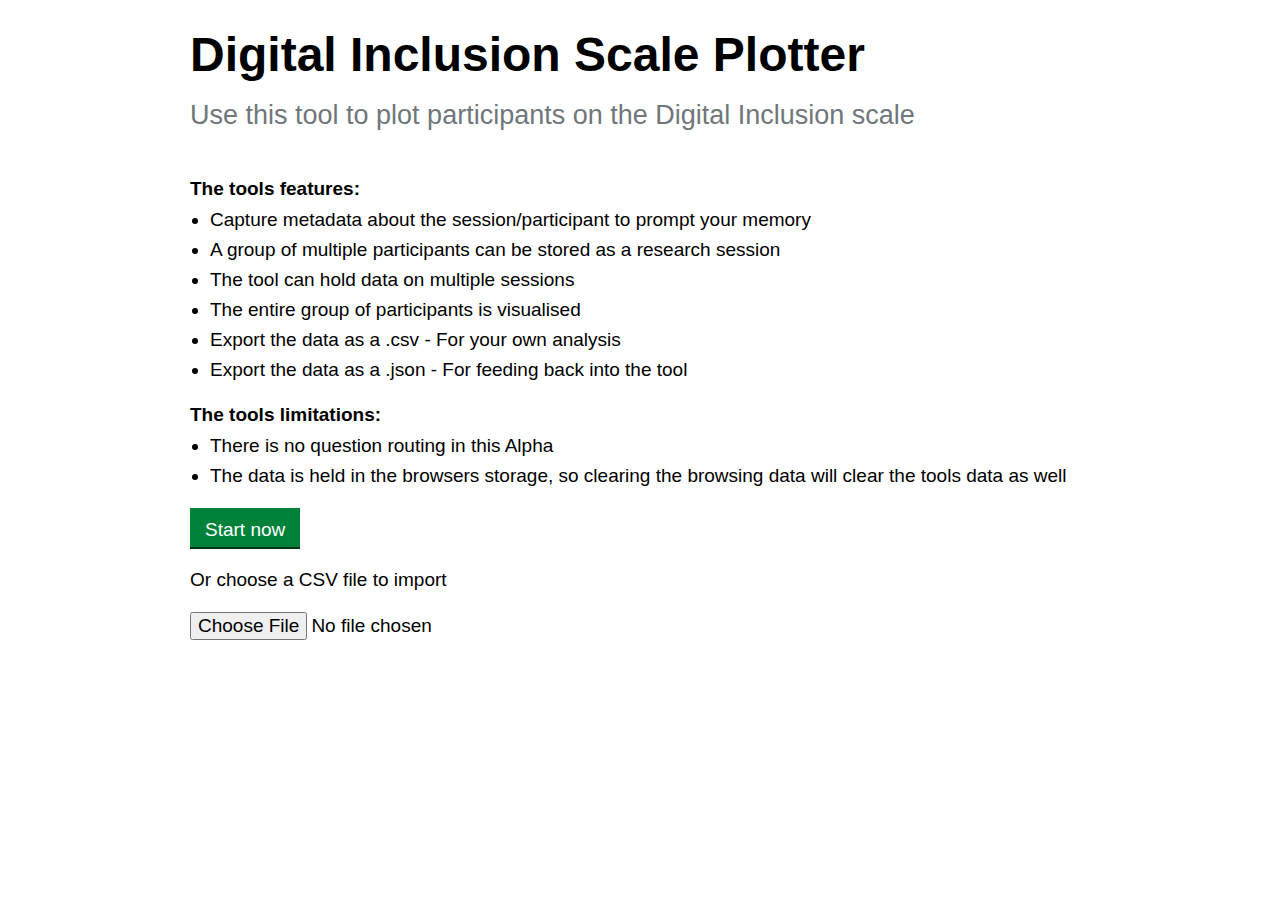
==== commit 6a6bca9b: "Importing a CSV" ====
--- a/index.html
+++ b/index.html
@@ -22,7 +22,7 @@
 	<script type="text/javascript" src="scripts/application.js"></script>
 	<script type="text/javascript" src="scripts/details.polyfill.js"></script>
 
-	<script src="scripts/jquery.form-validator.min.js"></script>
+	<script type="text/javascript" src="scripts/papaparse.js"></script>
 	<script type="text/javascript" src="scripts/DigitalScript.js"></script>
 	<link rel="stylesheet" type="text/css" href="stylesheets/styles.css" />
 </head>
@@ -50,11 +50,18 @@
 		</ul>
 
 		<a class="button navigation" navType="newSession" nextPage="Metadata">Start now</a>
+		<p>Or choose a CSV file to import</p>
+		<input type="file" id="fileImport" name="fileImport"/>
 
 <!-- STOP DELETING! -->
 
 	</main>
 
 	<footer data-includefile="footer"></footer>
+
+
+	<div id="overlay" aria-hidden="true" style="display: none;">
+    <span>Processing file. Please wait...</span>
+</div>
 </body>
 </html>
--- a/stylesheets/styles.css
+++ b/stylesheets/styles.css
@@ -1,9 +1,48 @@
+main{
+	width: 900px;
+    min-width: 900px;
+    margin: 0 auto;
+}
 
-#content {
-	max-width: 600px;
+footer{
+	clear: both;
 }
+
+#overlay {
+	position: fixed;
+	top: 0;
+	left: 0;
+	width: 100%;
+	height: 100%;
+	text-align: center;
+	background-color: #000;
+	opacity: 0.5;    
+
+}
+
+#overlay span {
+    padding: 5px;
+    border-radius: 5px;
+    color: #000;
+    background-color: #fff;
+    position:relative;
+    top:50%;
+}
+
+.floatingNav{
+    position: fixed;
+    margin-top: 10px;
+    background: white;
+}
+
+.plotterNav {
+ 	clear:both;
+ 	max-width: 100%;
+ 	text-align: center;
+ }
+
 .rightCol {
-	max-width: 44%;
+	max-width: 74%;
 	float: right;
 	margin-left: 1%;
 }
@@ -11,11 +50,6 @@
 	max-width: 44%;
 	float:left;
 	margin-right: 1%; 
-}
-.plotterNav {
-	clear:both;
-	max-width: 100%;
-	text-align: center;
 }
 
 .required {
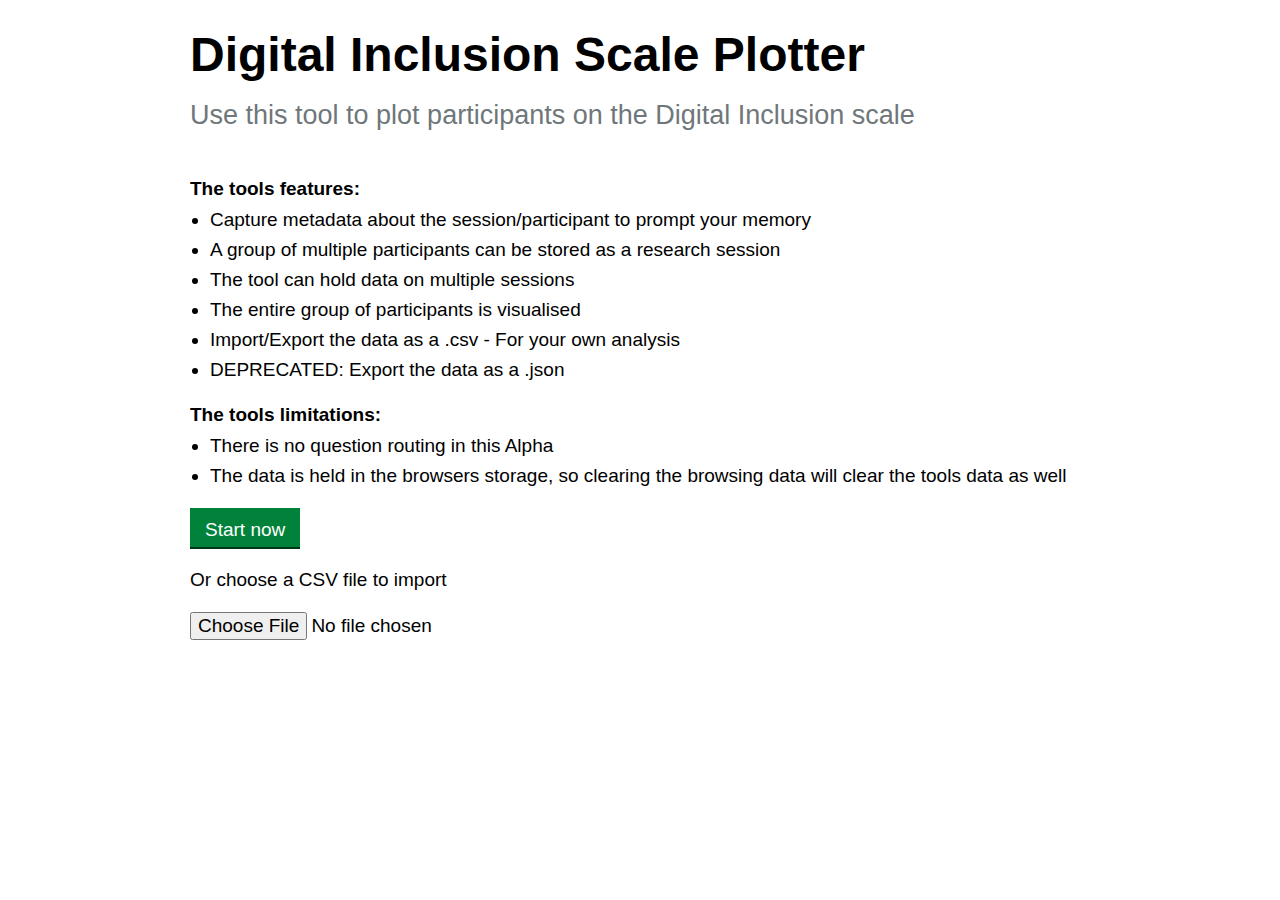
==== commit ecad09a1: "ready update" ====
--- a/index.html
+++ b/index.html
@@ -40,8 +40,8 @@
 			<li>A group of multiple participants can be stored as a research session</li>
 			<li>The tool can hold data on multiple sessions</li>
 			<li>The entire group of participants is visualised</li>
-			<li>Export the data as a .csv - For your own analysis</li>
-			<li>Export the data as a .json - For feeding back into the tool</li>
+			<li>Import/Export the data as a .csv - For your own analysis</li>
+			<li>DEPRECATED: Export the data as a .json</li>
 		</ul>
 		<h4 class="heading-small">The tools limitations:</h4>
 		<ul class="list-bullet">
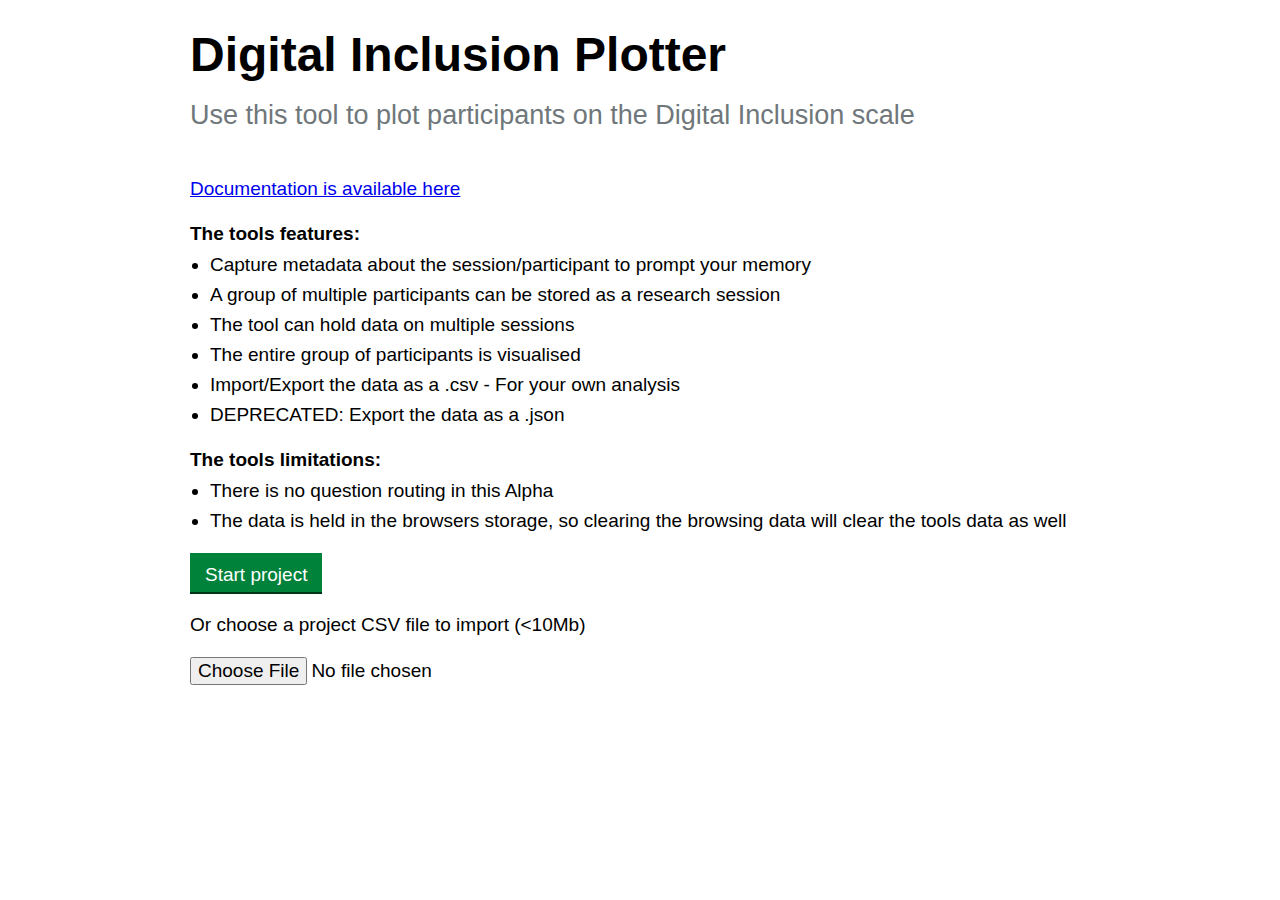
==== commit eaf08023: "Making product more consistant" ====
--- a/index.html
+++ b/index.html
@@ -6,8 +6,8 @@
 <!--[if gt IE 9]><!--><html class="no-js" lang="en"><!--<![endif]-->
 <head>
 	<meta charset="utf-8">
-	<title>GOV.UK</title>
-	<meta name="author" content="Tom Harrop" />
+	<title>Digital Inclusion Plotter</title>
+	<meta name="author" content="Ben Walker"/>
 	<meta name="Copyright" content="Open Government Licence v3.0, except where otherwise stated" />
 	<!--[if gt IE 8]><!--><link href="govuk-assets/stylesheets/govuk-template.css?0.12.0" media="screen" rel="stylesheet" type="text/css" /><!--<![endif]-->
 	<!--[if IE 6]><link href="govuk-assets/stylesheets/govuk-template-ie6.css?0.12.0" media="screen" rel="stylesheet" type="text/css" /><![endif]-->
@@ -32,8 +32,9 @@
 	<main id="content" role="main">
 		<div data-includefile="banner-alpha"></div>
 
-		<h1 class="heading-xlarge" style="margin-bottom: 40px">Digital Inclusion Scale Plotter
+		<h1 class="heading-xlarge" style="margin-bottom: 40px">Digital Inclusion Plotter
 		<span class="heading-secondary" style="padding-top: 20px">Use this tool to plot participants on the Digital Inclusion scale</span></h1>
+		<a href="https://docs.google.com/document/d/1PTt_RjT8UKAkpoWZKRggQ6uBL0yjYX5Anq_NZjEUfrw/edit?usp=sharing" target="_blank">Documentation is available here</a>
 		<h4 class="heading-small">The tools features:</h4>
 		<ul class="list-bullet">
 			<li>Capture metadata about the session/participant to prompt your memory</li>
@@ -49,8 +50,8 @@
 			<li>The data is held in the browsers storage, so clearing the browsing data will clear the tools data as well</li>
 		</ul>
 
-		<a class="button navigation" navType="newSession" nextPage="Metadata">Start now</a>
-		<p>Or choose a CSV file to import</p>
+		<a class="button navigation" navType="newSession" nextPage="Metadata">Start project</a>
+		<p>Or choose a project CSV file to import (<10Mb)</p>
 		<input type="file" id="fileImport" name="fileImport"/>
 
 <!-- STOP DELETING! -->
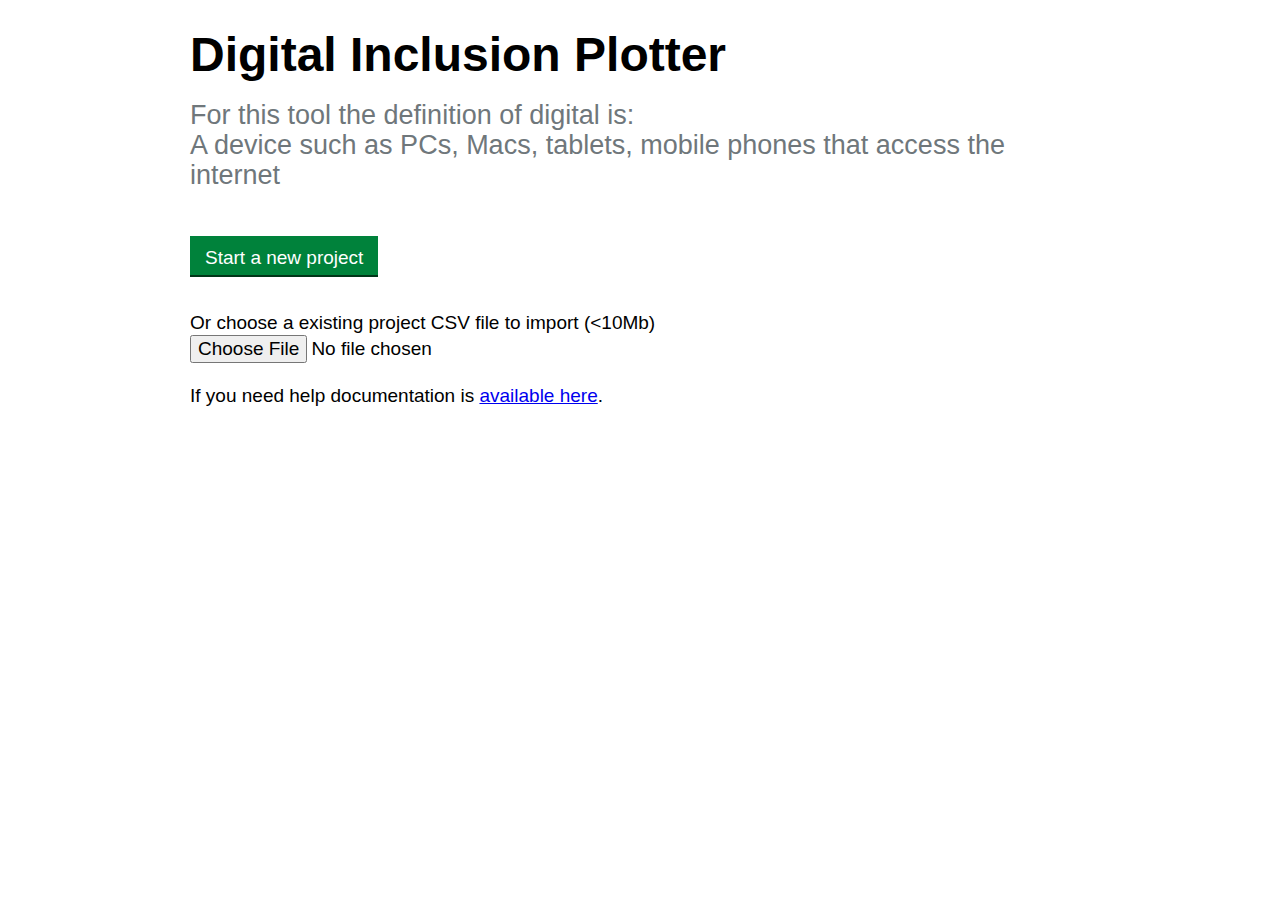
==== commit 91664847: "Content design feedback pt1" ====
--- a/index.html
+++ b/index.html
@@ -33,28 +33,14 @@
 		<div data-includefile="banner-alpha"></div>
 
 		<h1 class="heading-xlarge" style="margin-bottom: 40px">Digital Inclusion Plotter
-		<span class="heading-secondary" style="padding-top: 20px">Use this tool to plot participants on the Digital Inclusion scale</span></h1>
-		<a href="https://docs.google.com/document/d/1PTt_RjT8UKAkpoWZKRggQ6uBL0yjYX5Anq_NZjEUfrw/edit?usp=sharing" target="_blank">Documentation is available here</a>
-		<h4 class="heading-small">The tools features:</h4>
-		<ul class="list-bullet">
-			<li>Capture metadata about the session/participant to prompt your memory</li>
-			<li>A group of multiple participants can be stored as a research session</li>
-			<li>The tool can hold data on multiple sessions</li>
-			<li>The entire group of participants is visualised</li>
-			<li>Import/Export the data as a .csv - For your own analysis</li>
-			<li>DEPRECATED: Export the data as a .json</li>
-		</ul>
-		<h4 class="heading-small">The tools limitations:</h4>
-		<ul class="list-bullet">
-			<li>There is no question routing in this Alpha</li>
-			<li>The data is held in the browsers storage, so clearing the browsing data will clear the tools data as well</li>
-		</ul>
+		<span class="heading-secondary" style="padding-top: 20px">For this tool the definition of digital is:</br>
+			A device such as PCs, Macs, tablets, mobile phones that access the internet</span></h1>
 
-		<a class="button navigation" navType="newSession" nextPage="Metadata">Start project</a>
-		<p>Or choose a project CSV file to import (<10Mb)</p>
-		<input type="file" id="fileImport" name="fileImport"/>
+		<p><a class="button navigation" navType="newSession" nextPage="Metadata">Start a new project</a></p>
+		<p>Or choose a existing project CSV file to import (<10Mb)</br>
+		<input type="file" id="fileImport" name="fileImport"/></p>
 
-<!-- STOP DELETING! -->
+		<p>If you need help documentation is <a href="https://docs.google.com/document/d/1PTt_RjT8UKAkpoWZKRggQ6uBL0yjYX5Anq_NZjEUfrw/edit?usp=sharing" target="_blank">available here</a>.</p>
 
 	</main>
 
--- a/stylesheets/styles.css
+++ b/stylesheets/styles.css
@@ -29,10 +29,16 @@
     top:50%;
 }
 
-.floatingNav{
+.floating{
     position: fixed;
     margin-top: 10px;
     background: white;
+}
+.nav{
+	margin: 1%;
+}
+.nav li{
+	font-size: 11pt;
 }
 
 .plotterNav {
@@ -47,7 +53,7 @@
 	margin-left: 1%;
 }
 .leftCol {
-	max-width: 44%;
+	max-width: 17%;
 	float:left;
 	margin-right: 1%; 
 }
